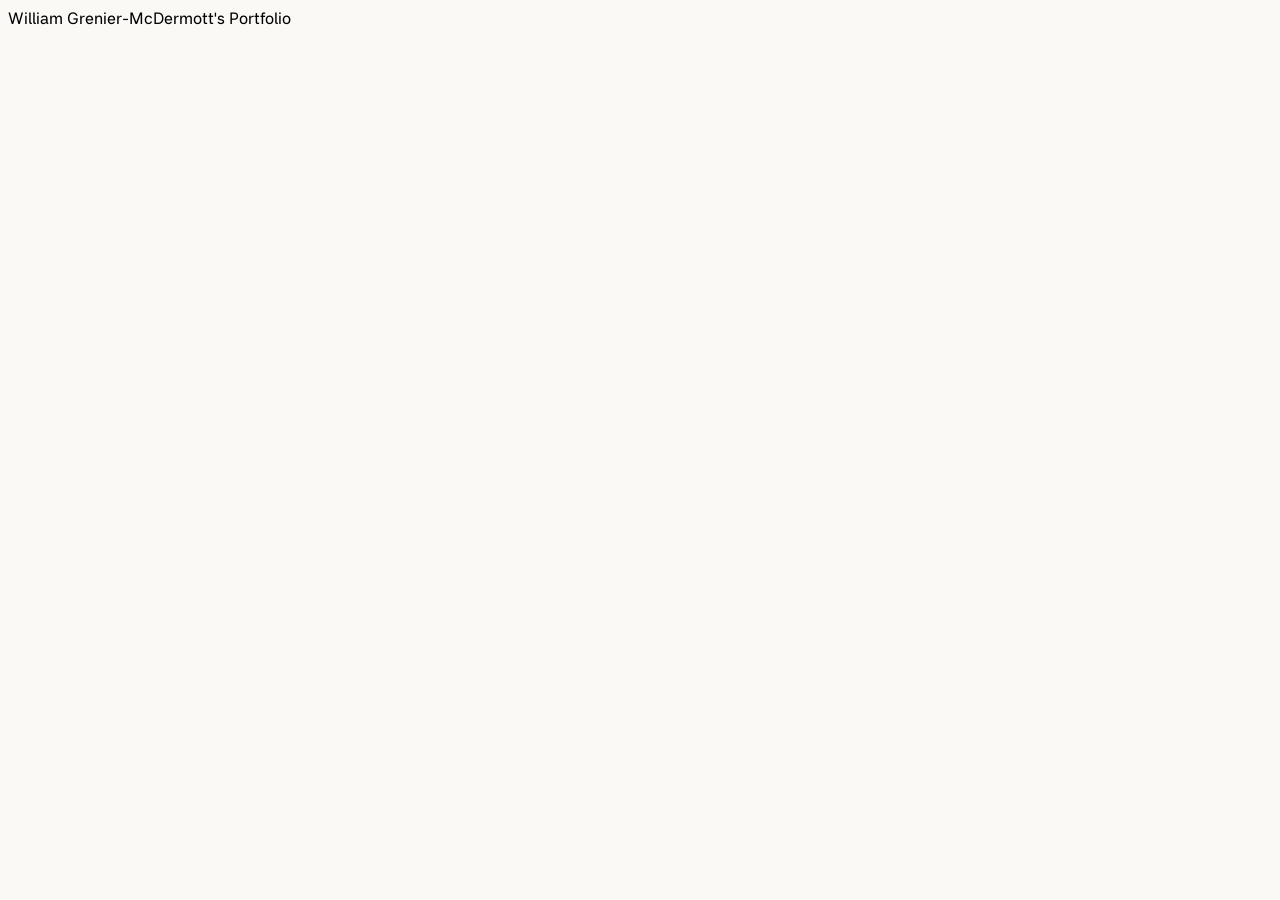
==== index.html @ 15510694 "April 22nd, Added fonts and base formating, main home page progressing" ====
<!DOCTYPE html>
<html lang="en">
<head>
    <meta charset="UTF-8">
    <meta name="viewport" content="width=device-width, initial-scale=1.0">
    <title>William Grenier-McDermott</title>
    <link rel="stylesheet" href="./styles/index.css" />
    <link rel="stylesheet" href="./styles/globals.css" />
</head>
<body>
    <header>
        William Grenier-McDermott's Portfolio
    </header>
</body>
</html>
---- styles/globals.css ----
@font-face {
    font-family: "Miranda_Sans";
    src: url(../assets/fonts/Miranda_Sans/MirandaSans-VariableFont_wght.ttf);
}

body{
    background-color: #faf9f6;
}

header{
    font-family: "Miranda_Sans", sans-serif;
    font-size: 3 rem;
}
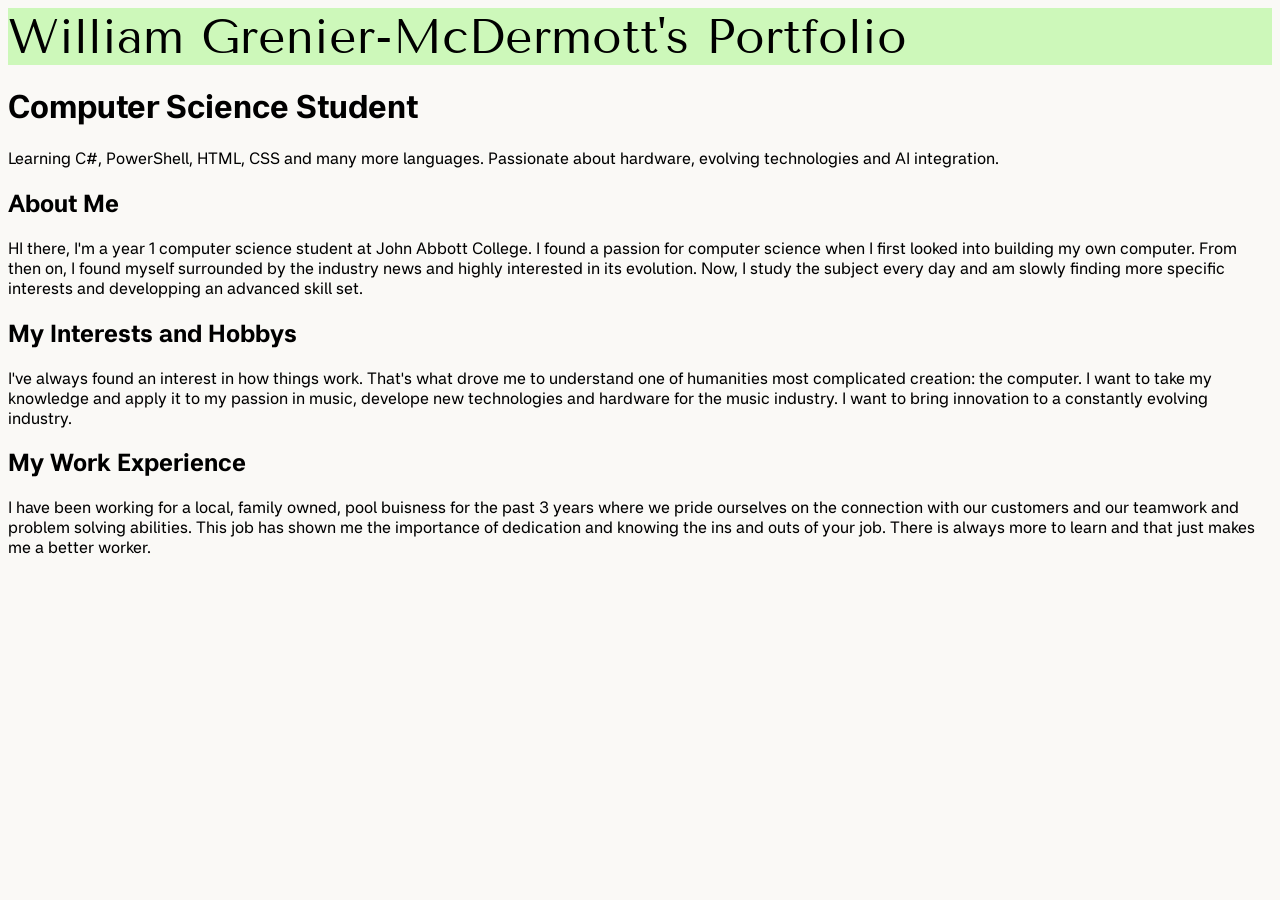
==== commit 8fc205e3: "April 22nd, Created basic html designe. need to add css to make it nicer and have proper form. as we" ====
--- a/index.html
+++ b/index.html
@@ -1,5 +1,6 @@
 <!DOCTYPE html>
 <html lang="en">
+
 <head>
     <meta charset="UTF-8">
     <meta name="viewport" content="width=device-width, initial-scale=1.0">
@@ -7,9 +8,57 @@
     <link rel="stylesheet" href="./styles/index.css" />
     <link rel="stylesheet" href="./styles/globals.css" />
 </head>
+
 <body>
-    <header>
-        William Grenier-McDermott's Portfolio
-    </header>
+    <main>
+
+
+        <header>
+            William Grenier-McDermott's Portfolio
+        </header>
+
+
+        <div class="intro">
+            <h1>Computer Science Student</h1>
+            <p>
+                Learning C#, PowerShell, HTML, CSS and many more languages. Passionate about hardware, evolving
+                technologies and AI integration.
+            </p>
+        </div>
+
+        <div class="information">
+            <h2>About Me</h2>
+            <p>
+                HI there, I'm a year 1 computer science student at John Abbott College. I found a passion for computer
+                science when I first looked into building my own computer.
+                From then on, I found myself surrounded by the industry news and highly interested in its evolution.
+                Now, I study the subject every day and am slowly finding more specific interests and developping an
+                advanced skill set.
+            </p>
+        </div>
+
+        <div class="information">
+            <h2>My Interests and Hobbys</h2>
+            <p>
+                I've always found an interest in how things work. That's what drove me to understand one of humanities
+                most complicated creation: the computer. I want to take my knowledge and apply it to my passion in
+                music, develope new technologies and hardware for the music industry.
+                I want to bring innovation to a constantly evolving industry.
+            </p>
+        </div>
+
+        <div class="information">
+            <h2>My Work Experience</h2>
+            <p>
+                I have been working for a local, family owned, pool buisness for the past 3 years where we pride
+                ourselves on the connection with our customers and our teamwork and problem solving abilities. This job
+                has shown me the importance of dedication and knowing the ins and outs of your job. There is always more
+                to learn and that just makes me a better worker.
+            </p>
+        </div>
+
+
+    </main>
 </body>
+
 </html>
--- a/styles/globals.css
+++ b/styles/globals.css
@@ -3,12 +3,22 @@
     src: url(../assets/fonts/Miranda_Sans/MirandaSans-VariableFont_wght.ttf);
 }
 
+@font-face {
+    font-family: "Tenor_Sans";
+    src: url(../assets/fonts/Tenor_Sans/TenorSans-Regular.ttf);
+}
+
 body{
     background-color: #faf9f6;
+    display: flex;
+    justify-content: center;
+    font-size: 1rem;
+    font-family: "Miranda_Sans", serif;
 }
 
 header{
-    font-family: "Miranda_Sans", sans-serif;
-    font-size: 3 rem;
+    font-family: "Tenor_Sans", sans-serif;
+    font-size: 3rem;
+    background-color: #CDF8BA;
 }
 
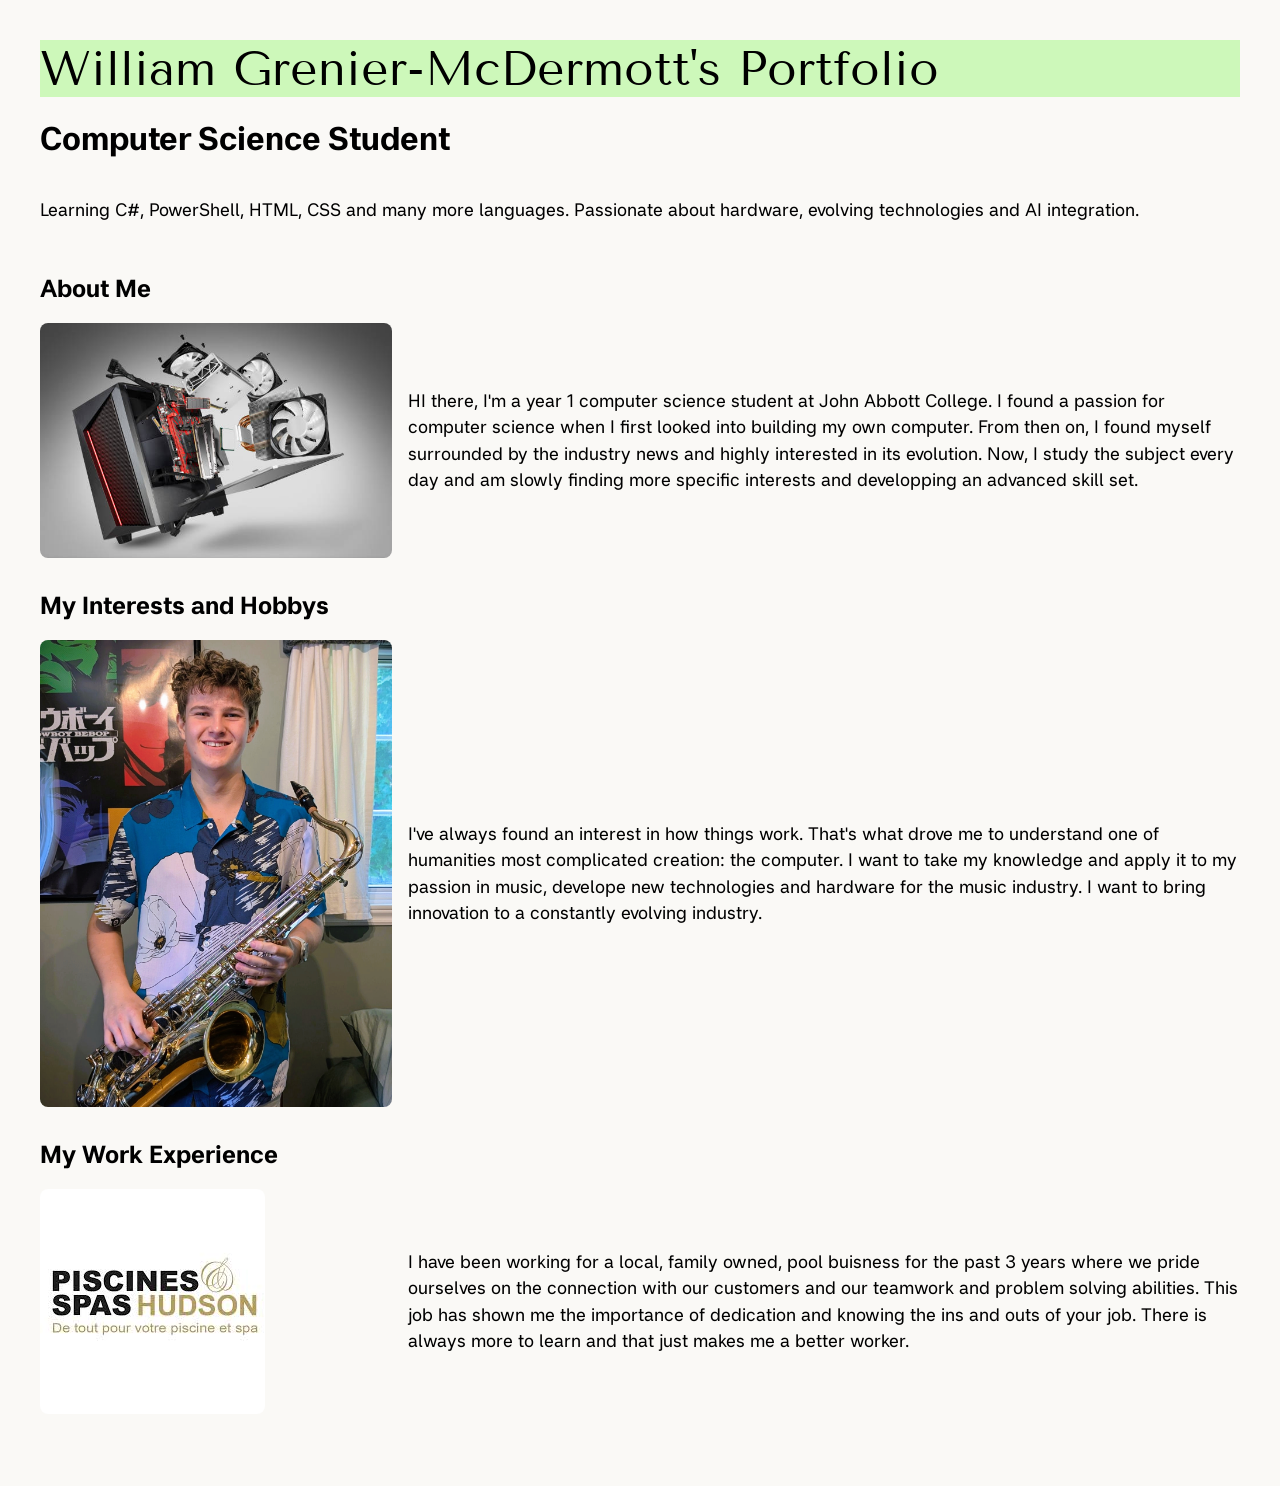
==== commit 1e6fa588: "May 1st, cleaned up home, added much needed photos. Fixed flex box situation and made whole site res" ====
--- a/index.html
+++ b/index.html
@@ -20,43 +20,77 @@
 
         <div class="intro">
             <h1>Computer Science Student</h1>
-            <p>
-                Learning C#, PowerShell, HTML, CSS and many more languages. Passionate about hardware, evolving
-                technologies and AI integration.
-            </p>
+            <div class="info-block">
+                <div class="text">
+                    <p>
+                        Learning C#, PowerShell, HTML, CSS and many more languages. Passionate about hardware, evolving
+                        technologies and AI integration.
+                    </p>
+                </div>
+            </div>
         </div>
 
         <div class="information">
             <h2>About Me</h2>
-            <p>
-                HI there, I'm a year 1 computer science student at John Abbott College. I found a passion for computer
-                science when I first looked into building my own computer.
-                From then on, I found myself surrounded by the industry news and highly interested in its evolution.
-                Now, I study the subject every day and am slowly finding more specific interests and developping an
-                advanced skill set.
-            </p>
+            <div class="info-block">
+                <div class="text">
+                    <p>
+                        HI there, I'm a year 1 computer science student at John Abbott College. I found a passion for
+                        computer
+                        science when I first looked into building my own computer.
+                        From then on, I found myself surrounded by the industry news and highly interested in its
+                        evolution.
+                        Now, I study the subject every day and am slowly finding more specific interests and developping
+                        an
+                        advanced skill set.
+                    </p>
+                </div>
+
+                <div class="image">
+                    <img src="./assets/images/computer.jpg" alt="Computer Hardware Components">
+                </div>
+            </div>
         </div>
 
         <div class="information">
             <h2>My Interests and Hobbys</h2>
-            <p>
-                I've always found an interest in how things work. That's what drove me to understand one of humanities
-                most complicated creation: the computer. I want to take my knowledge and apply it to my passion in
-                music, develope new technologies and hardware for the music industry.
-                I want to bring innovation to a constantly evolving industry.
-            </p>
+            <div class="info-block">
+                <div class="text">
+                    <p>
+                        I've always found an interest in how things work. That's what drove me to understand one of
+                        humanities
+                        most complicated creation: the computer. I want to take my knowledge and apply it to my passion
+                        in
+                        music, develope new technologies and hardware for the music industry.
+                        I want to bring innovation to a constantly evolving industry.
+                    </p>
+                </div>
+
+                <div class="image">
+                    <img src="./assets/images/williamwithsax.jpg" alt="Photo of me with my Saxophone">
+                </div>
+            </div>
         </div>
 
         <div class="information">
             <h2>My Work Experience</h2>
-            <p>
-                I have been working for a local, family owned, pool buisness for the past 3 years where we pride
-                ourselves on the connection with our customers and our teamwork and problem solving abilities. This job
-                has shown me the importance of dedication and knowing the ins and outs of your job. There is always more
-                to learn and that just makes me a better worker.
-            </p>
+            <div class="info-block">
+                <div class="text">
+                    <p>
+                        I have been working for a local, family owned, pool buisness for the past 3 years where we pride
+                        ourselves on the connection with our customers and our teamwork and problem solving abilities.
+                        This job
+                        has shown me the importance of dedication and knowing the ins and outs of your job. There is
+                        always more
+                        to learn and that just makes me a better worker.
+                    </p>
+                </div>
+
+                <div class="image">
+                    <img src="./assets/images/piscineetspas.jpg" alt="PESH Logo">
+                </div>
+            </div>
         </div>
-
 
     </main>
 </body>
--- a/styles/index.css
+++ b/styles/index.css
@@ -0,0 +1,44 @@
+.info-block{
+    display: flex;
+    flex-direction: column;
+    gap: 1rem;
+    margin-bottom: 2rem;
+}
+
+.image img{
+    max-width: 100%;
+    height:auto;
+    display: block;
+    border-radius: 8px;
+}
+
+.text{
+    font-size: 1rem;
+    line-height: 1.5;
+}
+
+@media(min-width: 768px){
+    .info-block{
+        flex-direction: row;
+        align-items: center;
+    }
+    .text{
+        flex:2;
+    }
+    .image{
+        flex:1;
+        max-width: 22rem;
+    }
+    .info-block:nth-child(even){
+        flex-direction: row-reverse;
+    }
+}
+
+@media (min-width:1024px) {
+    body{
+        padding: 2rem;
+    }
+    .text{
+        font-size: 1.1rem;
+    }
+}
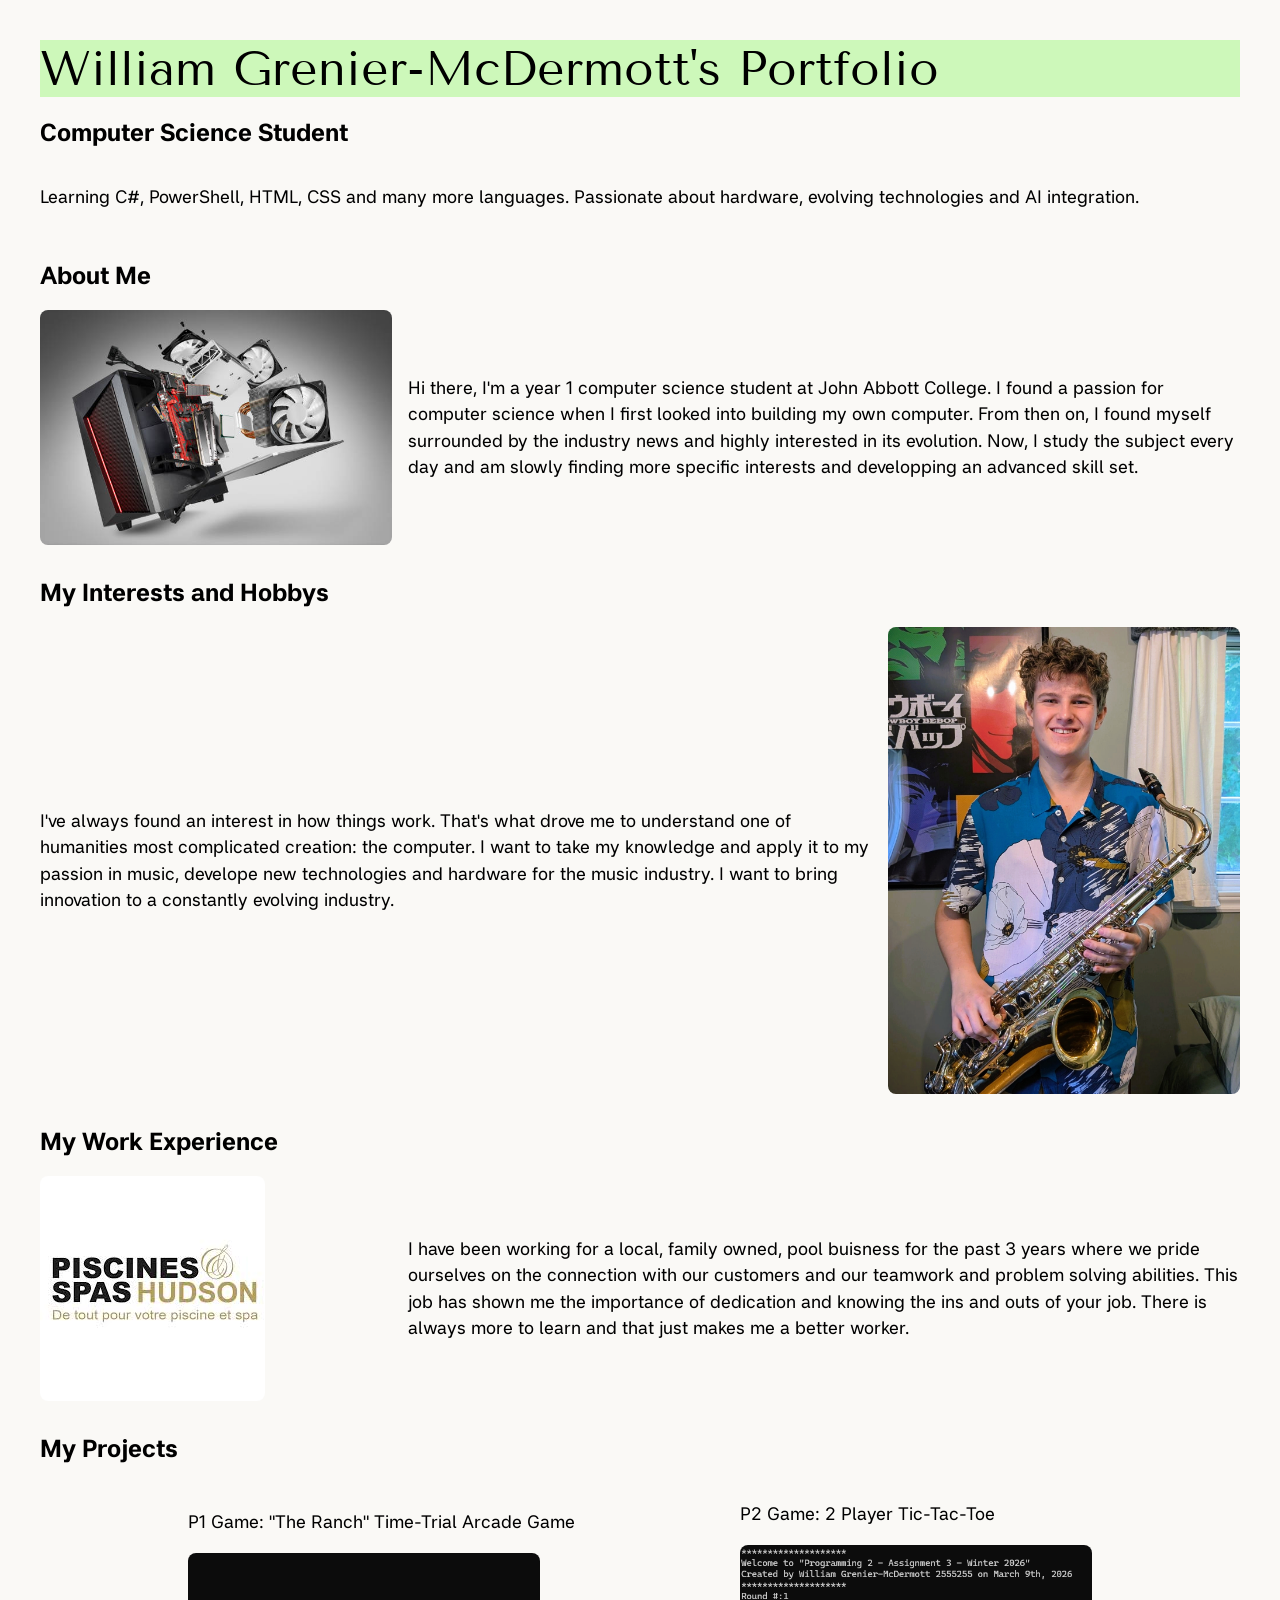
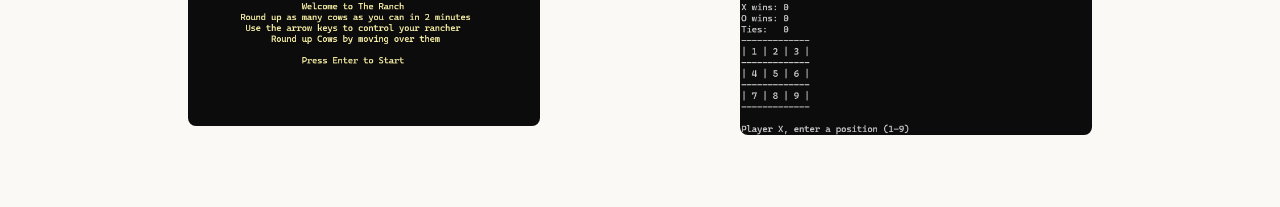
==== commit 46caa52c: "May 12th, final polish of home screen, began work on project page" ====
--- a/index.html
+++ b/index.html
@@ -18,7 +18,7 @@
         </header>
 
 
-        <div class="intro">
+        <section class="intro">
             <h1>Computer Science Student</h1>
             <div class="info-block">
                 <div class="text">
@@ -28,14 +28,14 @@
                     </p>
                 </div>
             </div>
-        </div>
+        </section>
 
-        <div class="information">
+        <section class="information">
             <h2>About Me</h2>
             <div class="info-block">
                 <div class="text">
                     <p>
-                        HI there, I'm a year 1 computer science student at John Abbott College. I found a passion for
+                        Hi there, I'm a year 1 computer science student at John Abbott College. I found a passion for
                         computer
                         science when I first looked into building my own computer.
                         From then on, I found myself surrounded by the industry news and highly interested in its
@@ -50,11 +50,11 @@
                     <img src="./assets/images/computer.jpg" alt="Computer Hardware Components">
                 </div>
             </div>
-        </div>
+        </section>
 
-        <div class="information">
+        <section class="information">
             <h2>My Interests and Hobbys</h2>
-            <div class="info-block">
+            <div class="info-block" id="reverse">
                 <div class="text">
                     <p>
                         I've always found an interest in how things work. That's what drove me to understand one of
@@ -70,9 +70,9 @@
                     <img src="./assets/images/williamwithsax.jpg" alt="Photo of me with my Saxophone">
                 </div>
             </div>
-        </div>
+        </section>
 
-        <div class="information">
+        <section class="information">
             <h2>My Work Experience</h2>
             <div class="info-block">
                 <div class="text">
@@ -90,7 +90,36 @@
                     <img src="./assets/images/piscineetspas.jpg" alt="PESH Logo">
                 </div>
             </div>
-        </div>
+        </section>
+
+        <section>
+            <h2>My Projects</h2>
+            <div class="project-hightlights">
+
+                <a href="./pages/TheRanch.html" class="project-link">
+                    <div class="text">
+                        <p>
+                            P1 Game: "The Ranch" Time-Trial Arcade Game
+                        </p>
+                    </div>
+                    <div class="image">
+                        <img src="./assets/images/Screenshot 2026-05-12 095018.png" alt="The Ranch Menu">
+                    </div>
+                </a>
+
+                <a href="./pages/TicTacToe.html" class="project-link">
+                    <div class="text">
+                        <p>
+                            P2 Game: 2 Player Tic-Tac-Toe
+                        </p>
+                    </div>
+                    <div class="image">
+                        <img src="./assets/images/Screenshot 2026-05-12 100241.png" alt="Tic-Tac-Toe Menu">
+                    </div>
+                </a>
+
+            </div>
+        </section>
 
     </main>
 </body>
--- a/styles/index.css
+++ b/styles/index.css
@@ -1,44 +1,89 @@
-.info-block{
+.info-block {
     display: flex;
     flex-direction: column;
     gap: 1rem;
     margin-bottom: 2rem;
 }
 
-.image img{
+.project-hightlights {
+    display: flex;
+    flex-direction: column;
+    gap: 1rem;
+    margin-bottom: 2rem
+}
+
+.image img {
     max-width: 100%;
-    height:auto;
+    height: auto;
     display: block;
     border-radius: 8px;
 }
 
-.text{
+.text {
     font-size: 1rem;
     line-height: 1.5;
 }
 
-@media(min-width: 768px){
-    .info-block{
-        flex-direction: row;
+.project-link {
+    text-decoration: none;
+    color: inherit;
+    display: inline-block;
+    transition: transform 0.2s;
+}
+
+.project-link:hover {
+    transform: scale(1.02);
+}
+
+.project-link img {
+    width: 100%;
+    max-width: 400px;
+    border-radius: 8px;
+}
+
+@media(min-width: 768px) {
+
+    body {
+        padding-top: 0;
+    }
+
+    header {
+        position: sticky;
+        top: 1rem;
+    }
+
+    .info-block {
+        flex-direction: row-reverse;
         align-items: center;
     }
-    .text{
-        flex:2;
+
+    .project-hightlights {
+        align-items: center;
+        flex-direction: row;
+        justify-content: space-evenly;
     }
-    .image{
-        flex:1;
+
+    .text {
+        flex: 2;
+    }
+
+    .image {
+        flex: 1;
         max-width: 22rem;
     }
-    .info-block:nth-child(even){
-        flex-direction: row-reverse;
+
+    #reverse {
+        flex-direction: row;
     }
+
 }
 
 @media (min-width:1024px) {
-    body{
+    body {
         padding: 2rem;
     }
-    .text{
+
+    .text {
         font-size: 1.1rem;
     }
 }
--- a/styles/globals.css
+++ b/styles/globals.css
@@ -8,7 +8,7 @@
     src: url(../assets/fonts/Tenor_Sans/TenorSans-Regular.ttf);
 }
 
-body{
+body {
     background-color: #faf9f6;
     display: flex;
     justify-content: center;
@@ -16,9 +16,8 @@
     font-family: "Miranda_Sans", serif;
 }
 
-header{
+header {
     font-family: "Tenor_Sans", sans-serif;
     font-size: 3rem;
     background-color: #CDF8BA;
-}
-
+}
